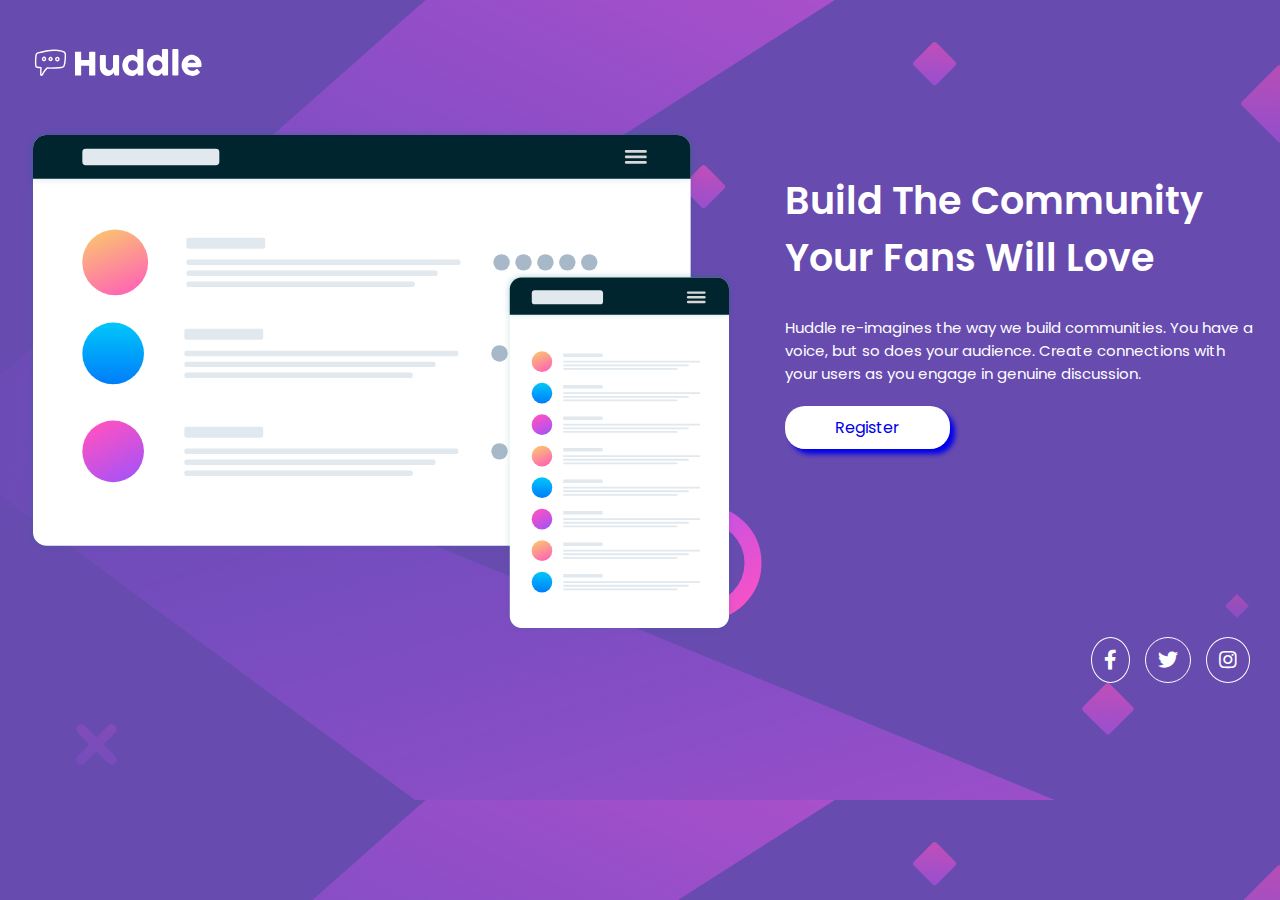
==== index.html @ 90725c1a "fixed html file name" ====
<!DOCTYPE html>
<html lang="en">
  <head>
    <meta charset="UTF-8" />
    <meta name="viewport" content="width=device-width, initial-scale=1.0" />
    <link
      rel="icon"
      type="image/png"
      sizes="32x32"
      href="./src/images/favicon-32x32.png"
    />
    <title>Huddle landing page with single introductory section</title>
    <link rel="stylesheet" href="./src/css/reset.css" />
    <link rel="stylesheet" href="./src/css/style.css" />
    <link rel="preconnect" href="https://fonts.googleapis.com" />
    <link rel="stylesheet" href="./src/css/responsive.css">
    <link rel="preconnect" href="https://fonts.gstatic.com" crossorigin />
    <link
      href="https://fonts.googleapis.com/css2?family=Open+Sans&family=Poppins:wght@400;600&display=swap"
      rel="stylesheet"
    />

    <link
      rel="stylesheet"
      href="https://cdnjs.cloudflare.com/ajax/libs/font-awesome/5.15.4/css/all.min.css"
      integrity="sha512-1ycn6IcaQQ40/MKBW2W4Rhis/DbILU74C1vSrLJxCq57o941Ym01SwNsOMqvEBFlcgUa6xLiPY/NS5R+E6ztJQ=="
      crossorigin="anonymous"
      referrerpolicy="no-referrer"
    />
  </head>
  <body>
    <div class="globalcontainer">
      <header class="header">
        <a href="#"><img src="./src/images/logo.svg" alt="huddle logo" /></a>
      </header>

      <section class="mid-section">
        <div class="mid-section-img">
          <img
            src="./src/images/illustration-mockups.svg"
            alt="mockups illustration"
          />
        </div>

        <div class="mid-text-info">
          <h1>Build The Community Your Fans Will Love</h1>
          <p>
            Huddle re-imagines the way we build communities. You have a voice,
            but so does your audience. Create connections with your users as you
            engage in genuine discussion.
          </p>
          <p class="register-btn"><a href="#">Register</a></p>
        </div>
      </section>

      <footer class="footer">
        <div class="icons">
          <a href="#"><i class="fab fa-facebook-f"> </i></a>
          <a href="#"><i class="fab fa-twitter"></i></a>
          <a href="#"><i class="fab fa-instagram"></i></a>
        </div>
      </footer>
    </div>
  </body>
</html>
---- src/css/style.css ----
html {
  font-size: 62.5%;
}

body {
  background: url(../images/bg-desktop.svg);
  background-color: hsl(257, 40%, 49%);
  display: flex;
  flex-direction: column;
  font-family: "Open Sans", sans-serif;
  font-weight: 400;
  color: #fff;
  align-items: center;
}

.header {
  max-height: 100px;
  margin: 4rem 0;
}

.header img {
  width: 180px;
}

.mid-section {
  display: flex;
  align-items: center;
  gap: 5rem;
}

.mid-section .mid-text-info {
  font-family: "Poppins", sans-serif;
  margin-top: -10%;
  max-width: 470px;
}

.mid-section .mid-text-info h1 {
  font-size: 3.8rem;
  font-weight: 600;
}

.mid-section .mid-text-info p {
  font-size: 1.5rem;
  max-width: 490px;
  font-weight: 400;
  margin: 3rem 0;
}

.mid-section .mid-text-info .register-btn {
  margin-top: 3rem;
}

.mid-section .mid-text-info .register-btn a {
  font-size: 1.6rem;
  background-color: #fff;
  border-radius: 20px;
  padding: 1rem 5rem;
  box-shadow: 5px 5px 5px;
  transition: 0.5s ease-in-out;
}

.mid-section .mid-text-info .register-btn a:hover {
  background-color: hsl(300, 69%, 71%);
  color: #fff;
  box-shadow: 5px 5px 15px black;
}

.footer {
  display: flex;
  justify-content: flex-end;
  font-size: 2rem;
}

.footer .icons a i {
  color: #fff;
  border-radius: 50%;
  border: solid 1px #fff;
  padding: 1.2rem;
  margin: 0 0.5rem;
}

.footer .icons a i:hover {
  color: hsl(300, 69%, 71%);
  border-radius: 50%;
  border: solid 1px hsl(300, 69%, 71%);
  padding: 1.2rem;
  margin: 0 0.5rem;
  transition: 0.5s ease-in-out;
}
---- src/css/responsive.css ----
@media (max-width: 990px) {
    body {
        padding: 7px;
    }
    .header {
        margin: 40px 20px;
    }
  
    .mid-section {
    display: flex;
    flex-direction: column;
    margin-bottom: 3rem;
    }
    

  .mid-section img {
    max-width: 400px;
    max-height: 270px;
    margin-bottom: 4rem;
  }
  

  .mid-section .mid-text-info {
    text-align: center;
    max-width: 350px;
  }

  .mid-section .mid-text-info h1 {
    font-size: 2.8rem;
  }
  .mid-section .mid-text-info p {
    font-size: 1.4rem;
   
  }

  .footer {
    justify-content: center;
  }
}
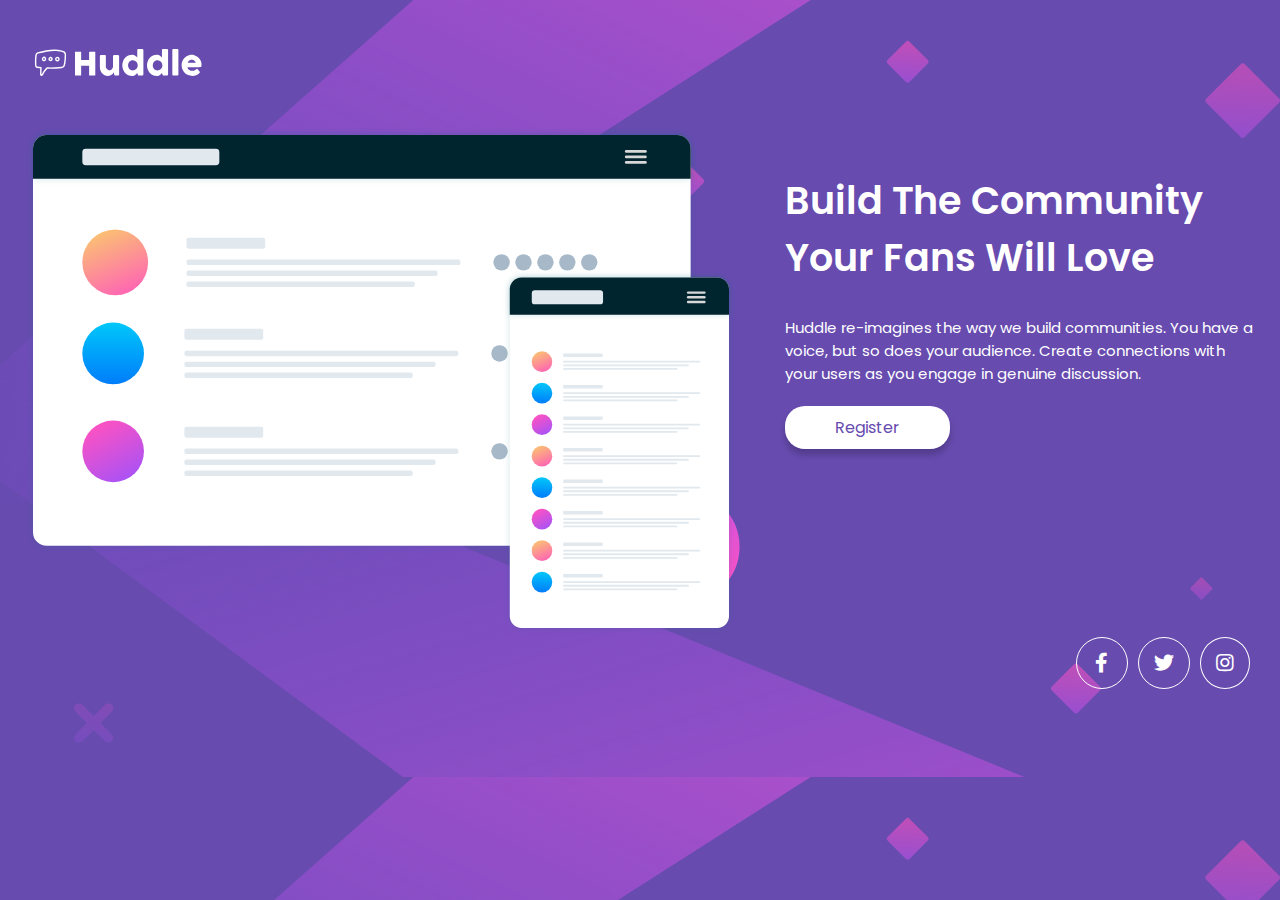
==== commit 2a78b9e0: "changed icon socials from div to nav" ====
--- a/index.html
+++ b/index.html
@@ -54,11 +54,13 @@
       </section>
 
       <footer class="footer">
-        <div class="icons">
-          <a href="#"><i class="fab fa-facebook-f"> </i></a>
-          <a href="#"><i class="fab fa-twitter"></i></a>
-          <a href="#"><i class="fab fa-instagram"></i></a>
-        </div>
+        <nav class="icons">
+          <ul>
+            <li><a href="#"><i class="fab fa-facebook-f"> </i></a></li>
+            <li><a href="#"><i class="fab fa-twitter"></i></a></li>
+            <li><a href="#"><i class="fab fa-instagram"></i></a></li>
+          </ul>
+        </nav>
       </footer>
     </div>
   </body>
--- a/src/css/style.css
+++ b/src/css/style.css
@@ -4,6 +4,7 @@
 
 body {
   background: url(../images/bg-desktop.svg);
+  background-size: cover;
   background-color: hsl(257, 40%, 49%);
   display: flex;
   flex-direction: column;
@@ -55,14 +56,15 @@
   background-color: #fff;
   border-radius: 20px;
   padding: 1rem 5rem;
-  box-shadow: 5px 5px 5px;
+  box-shadow: 0px 6px 6px 0px rgba(0, 0, 0, 0.2);
   transition: 0.5s ease-in-out;
+  color: hsl(257, 40%, 49%);
 }
 
 .mid-section .mid-text-info .register-btn a:hover {
   background-color: hsl(300, 69%, 71%);
   color: #fff;
-  box-shadow: 5px 5px 15px black;
+  box-shadow: 0px 6px 6px 0px rgba(0, 0, 0, 0.2);
 }
 
 .footer {
@@ -70,12 +72,22 @@
   justify-content: flex-end;
   font-size: 2rem;
 }
+.footer .icons ul {
+  display: flex;
+}
+
+.footer .icons .fa-facebook-f {
+  display: inline-block;
+  height: 52px;
+  width: 52px;
+  text-align: center;
+}
 
 .footer .icons a i {
   color: #fff;
   border-radius: 50%;
   border: solid 1px #fff;
-  padding: 1.2rem;
+  padding: 1.5rem;
   margin: 0 0.5rem;
 }
 
@@ -83,7 +95,6 @@
   color: hsl(300, 69%, 71%);
   border-radius: 50%;
   border: solid 1px hsl(300, 69%, 71%);
-  padding: 1.2rem;
   margin: 0 0.5rem;
   transition: 0.5s ease-in-out;
 }
--- a/src/css/responsive.css
+++ b/src/css/responsive.css
@@ -1,6 +1,9 @@
 @media (max-width: 990px) {
     body {
         padding: 7px;
+        background: url(../images/bg-mobile.svg);
+        background-color: hsl(257, 40%, 49%);
+        background-size: cover;
     }
     .header {
         margin: 40px 20px;
